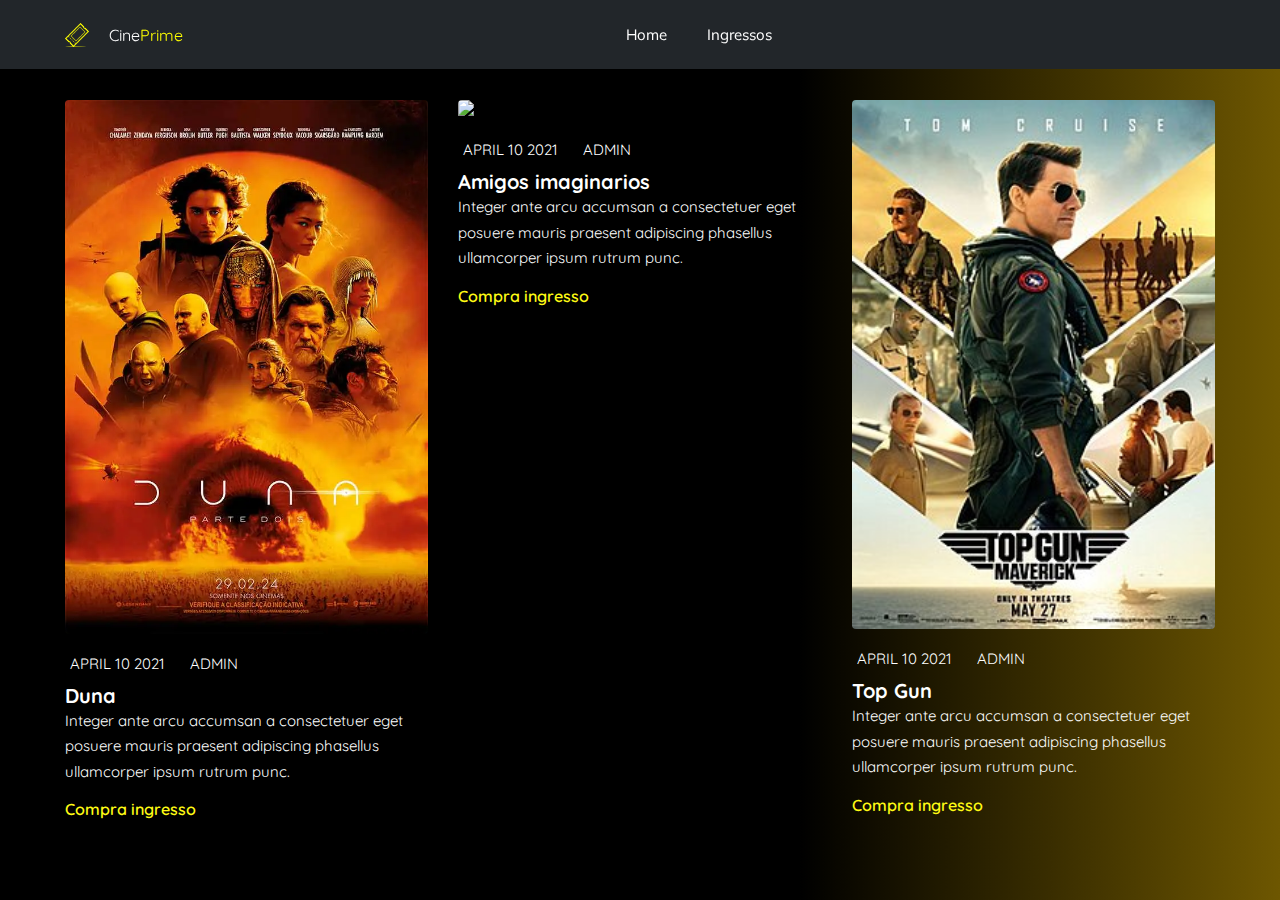
==== index.html @ 6adc110d "Inicio" ====
<!DOCTYPE html>
<html lang="en">

<head>
  <meta charset="UTF-8">
  <meta http-equiv="X-UA-Compatible" content="IE=edge">
  <meta name="viewport" content="width=device-width, initial-scale=1.0">
  <title>Cine Prime</title>
  <link rel="shortcut icon" href="./favicon.svg" type="image/svg+xml">
  <link rel="stylesheet" href="./css/style.css">
  <link rel="preconnect" href="https://fonts.googleapis.com">
  <link rel="preconnect" href="https://fonts.gstatic.com" crossorigin>
  <link
    href="https://fonts.googleapis.com/css2?family=Mulish:wght@600;700;900&family=Quicksand:wght@400;500;600;700&display=swap"
    rel="stylesheet">
</head>

<body>
  <header class="header" data-header>
    <div class="container">

      <a href="./index.html" class="logo"> 
        <img src="./img/logo 1.png" alt="Cine Prime"> 
        <span class="branco">Cine</span>   <span class="yellow"> Prime</span>
    </a>
    
    

      <button class="menu-toggle-btn" data-nav-toggle-btn>
        <ion-icon name="menu-outline"></ion-icon>
      </button>

      <nav class="navbar">
        <ul class="navbar-list">
          <li>
            <a href="#hero" class="navbar-link">Home</a>
          </li>

          <li>
            <a href="#" class="navbar-link">Ingressos</a>
          </li>
        </ul>
      </nav>

    </div>
  </header>
      <section class="blog" id="blog">
        <div class="container">

          <h2 class="h2 section-title"></h2>


          <ul class="blog-list">

            <li>
              <div class="blog-card">

                <figure class="blog-banner">
                  <img src="./img/duna.png" alt="Best Traveling Place">
                </figure>

                <div class="blog-meta">

                  <span>
                    <ion-icon name="calendar-outline"></ion-icon>

                    <time datetime="2021-04-10">april 10 2021</time>
                  </span>

                  <span>
                    <ion-icon name="person-outline"></ion-icon>

                    <p>admin</p>
                  </span>

                </div>

                <h3 class="blog-title">Duna</h3>

                <p class="blog-text">
                  Integer ante arcu accumsan a consectetuer eget posuere mauris praesent adipiscing phasellus
                  ullamcorper ipsum rutrum
                  punc.
                </p>

                <a href="./ingresso.html" class="blog-link-btn">
                  <span>Compra ingresso</span>

                  <ion-icon name="chevron-forward-outline"></ion-icon>
                </a>

              </div>
            </li>

            <li>
              <div class="blog-card">

                <figure class="blog-banner">
                  <img src="./img/amigo imaginario.png" alt="Private Meeting Room">
                </figure>

                <div class="blog-meta">

                  <span>
                    <ion-icon name="calendar-outline"></ion-icon>

                    <time datetime="2021-04-10">april 10 2021</time>
                  </span>

                  <span>
                    <ion-icon name="person-outline"></ion-icon>

                    <p>admin</p>
                  </span>

                </div>

                <h3 class="blog-title">Amigos imaginarios</h3>

                <p class="blog-text">
                  Integer ante arcu accumsan a consectetuer eget posuere mauris praesent adipiscing phasellus
                  ullamcorper ipsum rutrum
                  punc.
                </p>

                <a href="./ingresso.html" class="blog-link-btn">
                  <span>Compra ingresso</span>

                  <ion-icon name="chevron-forward-outline"></ion-icon>
                </a>

              </div>
            </li>

            <li>
              <div class="blog-card">

                <figure class="blog-banner">
                  <img src="./img/top gun.png" alt="The Best Business Ideas">
                </figure>

                <div class="blog-meta">

                  <span>
                    <ion-icon name="calendar-outline"></ion-icon>

                    <time datetime="2021-04-10">april 10 2021</time>
                  </span>

                  <span>
                    <ion-icon name="person-outline"></ion-icon>

                    <p>admin</p>
                  </span>

                </div>

                <h3 class="blog-title">Top Gun</h3>

                <p class="blog-text">
                  Integer ante arcu accumsan a consectetuer eget posuere mauris praesent adipiscing phasellus
                  ullamcorper ipsum rutrum
                  punc.
                </p>

                <a href="./ingresso.html" class="blog-link-btn">
                  <span>Compra ingresso</span>

                  <ion-icon name="chevron-forward-outline"></ion-icon>
                </a>

              </div>
            </li>

          </ul>

        </div>
      </section>


  <script src="./js/app.js"></script>
  <script type="module" src="https://unpkg.com/ionicons@5.5.2/dist/ionicons/ionicons.esm.js"></script>
  <script nomodule src="https://unpkg.com/ionicons@5.5.2/dist/ionicons/ionicons.js"></script>

</body>

</html>
---- css/style.css ----
:root {

    --raisin-black-2: hsl(245, 16%, 16%);
    --majorelle-blue: hsl(59, 100%, 54%);
    --independence: hsl(0, 0%, 100%);
    --eerie-black: hsl(210, 11%, 15%);
    --cool-gray: hsl(0, 0%, 100%);
    --white: hsl(0, 0%, 100%);

  
    --ff-quicksand: "Quicksand", sans-serif;
    --ff-mulish: "Mulish", sans-serif;
  
    --fs-1: 36px;
    --fs-2: 28px;
    --fs-3: 20px;
    --fs-4: 17px;
    --fs-5: 16px;
    --fs-6: 15px;
    --fs-7: 14px;
  
    --fw-500: 500;
    --fw-600: 600;
    --fw-700: 700;
  
   
  
    --transition: 0.25s ease;  
    --section-padding: 80px;
  
  }
  
  *, *::before, *::after {
    margin: 0;
    padding: 0;
    box-sizing: border-box;
  }
  
  li { list-style: none; }
  
  a { text-decoration: none; }
  
  a,
  img,
  span,
  input,
  label,
  button,
  ion-icon,
  textarea { display: block; }
  
  button {
    border: none;
    background: none;
    font: inherit;
    cursor: pointer;
  }
  
  input,
  textarea {
    border: none;
    font: inherit;
    width: 100%;
  }
  
  html {
    font-family: var(--ff-quicksand);
    scroll-behavior: smooth;
  }
  
  body {
    background-image: url('../img/fundo.png');
    background-size: cover; 
}  
  
.logo {
    display: flex;
    align-items: center;
    text-decoration: none; 
}
.logo img {
    margin-right: 20px; 
}
.yellow {
    color: yellow;
}

.branco{
    color: rgb(255, 255, 255);
}
.inline-text {
  display: inline;
}


  .h1,
  .h2,
  .h3 {
    color: var(--independence);
    font-family: var(--ff-mulish);
    line-height: 1.2;
  }
  
  .h1 { font-size: var(--fs-1); }
  
  .h2 { font-size: var(--fs-2); }
  
  .h3 { font-size: var(--fs-3); }
  
  .btn {
    font-size: var(--fs-6);
    font-weight: var(--fw-700);
    padding: 15px 30px;
    border-radius: 4px;
    transition: var(--transition);
  }
  
  .btn:is(:hover, :focus) { transform: translateY(-2px); }
  
  .btn-primary {
    background: var(--majorelle-blue);
    color: var(--white);
  }
  
  .btn-primary:is(:hover, :focus) {
    --majorelle-blue: hsl(61, 67%, 55%);
    box-shadow: 0 3px 10px hsla(245, 67%, 59%, 0.5);
  }
  
  .btn-outline { 
    border: 1px solid var(--majorelle-blue);
    color: var(--majorelle-blue);
  }
  
  .btn-outline:is(:hover, :focus) {
    background: var(--majorelle-blue);
    color: var(--white);
    box-shadow: 0 3px 10px hsla(245, 67%, 59%, 0.5);
  }
  
  .btn-secondary {
    background: hsla(245, 67%, 59%, 0.15);
    color: var(--majorelle-blue);
  }
  
  .section-title { text-align: center; }
  
  .section-text {
    color: var(--cool-gray);
    font-size: var(--fs-6);
    line-height: 1.7;
    text-align: center;
  }
  
  .header {
    position: fixed;
    top: 0;
    left: 0;
    width: 100%;
    background: var(--eerie-black);
    padding-block: 20px;
    box-shadow: 0 1px 2px hsla(0, 0%, 0%, 0);
    height: 65px;
    overflow: hidden;
    transition: 0.5s ease-in-out;
    z-index: 4;
  }
  
  .header.active { height: 330px; }
  
  .header .container {
    display: flex;
    justify-content: space-between;
    align-items: center;
  }
  
  .menu-toggle-btn { font-size: 25px; }
  
  .navbar {
    position: absolute;
    width: 100%;
    top: 64px;
    left: 0;
    padding-inline: 30px;
    visibility: hidden;
    opacity: 0;
    transition: 0.5s ease-in-out;
  }
  
  .header.active .navbar {
    visibility: visible;
    opacity: 1;
  }
  
  .navbar-link,
  .header-action-link {
    color: var(--cool-gray);
    font-size: var(--fs-6);
    font-family: var(--ff-mulish);
    padding-block: 8px;
  }
  
  :is(.navbar-link, .header-action-link):is(:hover, :focus) { color: var(--majorelle-blue); }
  
  .blog { padding-block: var(--section-padding); }
  
  .blog .section-title { margin-bottom: 20px; }
  
  .blog .section-text { margin-bottom: 40px; }
  
  .blog-list {
    display: grid;
    gap: 30px;
  }
  
  .blog-banner { margin-bottom: 20px; }
  
  .blog-banner img {
    width: 100%;
    height: 100%;
    object-fit: cover;
    border-radius: 4px;
  }
  
  .blog-meta {
    display: flex;
    justify-content: flex-start;
    align-items: center;
    gap: 20px;
    font-size: var(--fs-6);
    text-transform: uppercase;
    color: var(--cool-gray);
    margin-bottom: 10px;
  }
  
  .blog-meta span {
    display: flex;
    align-items: center;
    gap: 5px;
  }
  
  .blog-title {
    font-size: var(--fs-3);
    color: var(--independence);
  }
  
  .blog-text {
    color: var(--cool-gray);
    font-size: var(--fs-6);
    line-height: 1.7;
    margin-bottom: 15px;
  }
  
  .blog-link-btn {
    display: flex;
    align-items: center;
    gap: 5px;
    color: var(--majorelle-blue);
    font-weight: var(--fw-600);
  }
  
  .blog-link-btn:is(:hover, :focus) { color: var(--sapphire); }
  
    
  @media (min-width: 450px) {
  
    .hero-form { position: relative; }
  
    .email-field {
      margin-bottom: 0;
      padding-right: 155px;
    }
  
    .hero .btn-primary {
      position: absolute;
      top: 5px;
      right: 5px;
      padding-block: 12.5px;
    }
    
  }
  
  @media (min-width: 576px) {
  
    :root {
      --fs-1: 52px;
    }
  
    .container {
      max-width: 525px;
      margin-inline: auto;
    }
  
    .section-text {
      max-width: 460px;
      margin-inline: auto;
      margin-bottom: 80px;
    }
  
  }
 
  
  @media (min-width: 768px) {
  
  
    .container { max-width: 720px; }
  
    .section-text { max-width: 645px; }
  
    .hero :is(.hero-text, .form-text, .hero-form) { max-width: 520px; }
  
    .hero-banner {
      max-width: 600px;
      margin-inline: auto;
    }
  
    .about-list { grid-template-columns: 1fr 1fr; }
  
    .contact-form .wrapper-flex {
      display: flex;
      gap: 30px;
    }
  
    .wrapper-flex .input-wrapper { width: 50%; }
  
    .footer-link-box { grid-template-columns: repeat(3, 1fr); }
  
  }
  
  
  @media (min-width: 992px) {
  
    .container { max-width: 950px; }
  
    .section-text { max-width: 450px; }
  
    .header {
      overflow: visible;
      padding-block: 0;
      height: unset;
    }
  
    .header.active { height: unset; }
  
    .menu-toggle-btn { display: none; }
  
    .navbar {
      position: static;
      visibility: visible;
      opacity: 1;
      display: flex;
      justify-content: space-between;
      align-items: center;
      padding-inline: 0;
    }
  
    .navbar-list {
      display: flex;
      justify-content: center;
      align-items: center;
      width: max-content;
      gap: 40px;
      margin-inline: auto;
    }
  
    .header-actions {
      display: flex;
      align-items: center;
      gap: 40px;
    }
  
    .navbar-link,
    .header-action-link { padding-block: 25px; }
    .hero .container {
      display: grid;
      grid-template-columns: 4fr 5fr;
      align-items: center;
      gap: 60px;
    }
  
    .hero-content { margin-bottom: 0; }
  
    .about .container {
      display: flex;
      align-items: center;
      gap: 50px;
    }
  
    .about-content {
      margin-bottom: 0;
      width: 40%;
    }
  
    .about-list {
      gap: 30px;
      padding-bottom: 50px;
    }
  
    .about-list li:nth-child(odd) { transform: translateY(50px); }
  
    .features-wrapper {
      display: grid !important;
      grid-template-columns: 1fr 1fr;
      align-items: center;
      gap: 90px;
    }
  
    .features-wrapper:not(:last-child) { margin-bottom: 100px; }
  
    .features-wrapper:last-child .features-banner {
      grid-column: 2 / 3;
      grid-row: 1 / 2;
    }
  
    .blog-list { grid-template-columns: repeat(3, 1fr); }
  
    .blog .section-text { margin-bottom: 50px; }
  
    .contact-wrapper {
      display: grid;
      grid-template-columns: 3fr 2fr;
      gap: 80px;
      align-items: center;
    }
  
    .contact-form { margin-bottom: 0; }
  
  
  
   
    .footer-top .container {
      display: flex;
      justify-content: space-between;
      align-items: flex-start;
      gap: 50px;
    }
  
    .footer-brand {
      margin-bottom: 0;
      max-width: 300px;
    }
  
    .footer-list { width: 140px; }
  
  }
  
  
  @media (min-width: 1200px) {
  

    .container { max-width: 1150px; }
  
    .footer-link-box { margin-right: 40px; }
  
    .footer-list { width: 170px; }
  
  }
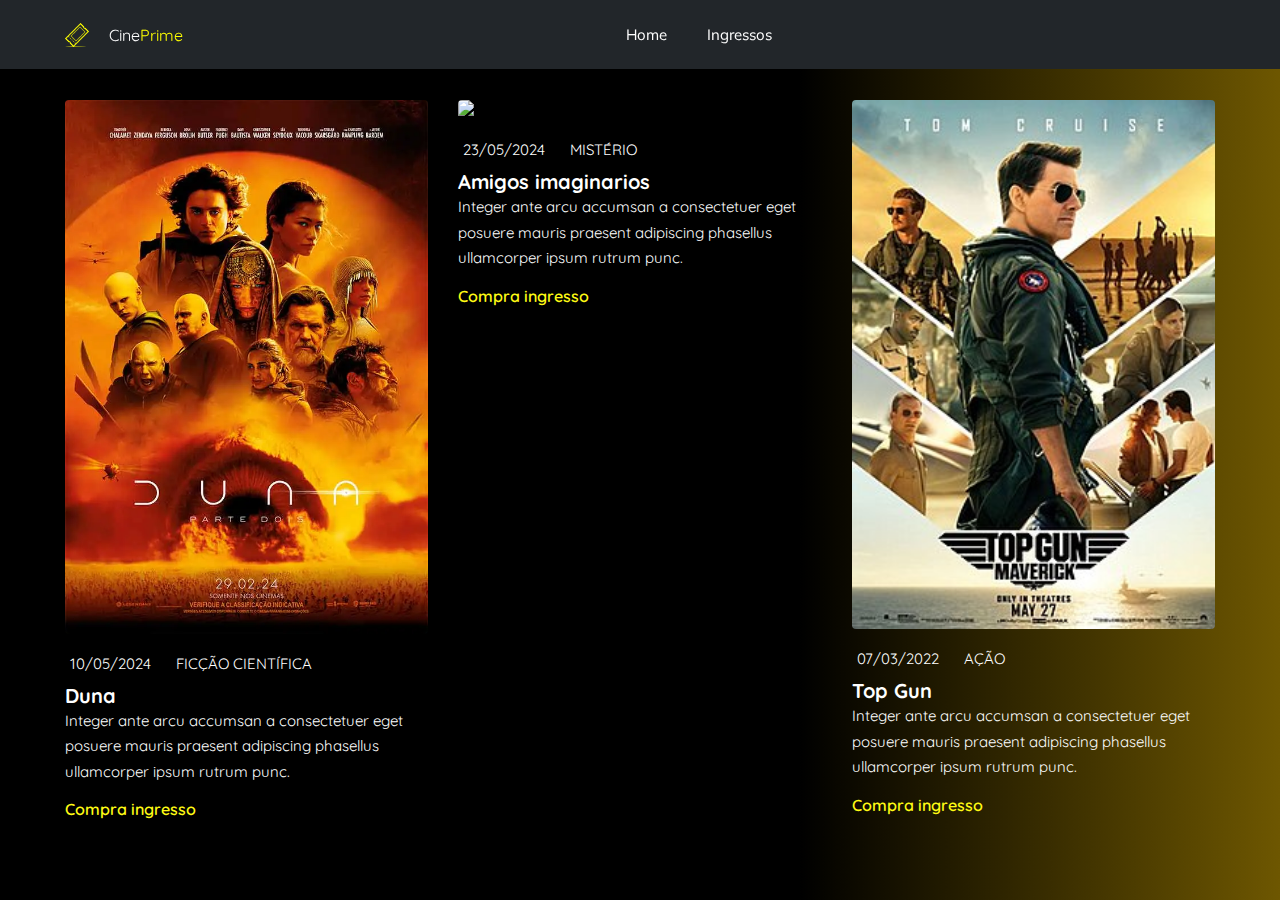
==== commit 257cf95b: "Atualizado" ====
--- a/index.html
+++ b/index.html
@@ -33,11 +33,11 @@
       <nav class="navbar">
         <ul class="navbar-list">
           <li>
-            <a href="#hero" class="navbar-link">Home</a>
+            <a href="./index.html" class="navbar-link">Home</a>
           </li>
 
           <li>
-            <a href="#" class="navbar-link">Ingressos</a>
+            <a href="./horario.html" class="navbar-link">Ingressos</a>
           </li>
         </ul>
       </nav>
@@ -64,13 +64,13 @@
                   <span>
                     <ion-icon name="calendar-outline"></ion-icon>
 
-                    <time datetime="2021-04-10">april 10 2021</time>
+                    <time datetime="2021-04-10">10/05/2024</time>
                   </span>
 
                   <span>
                     <ion-icon name="person-outline"></ion-icon>
 
-                    <p>admin</p>
+                    <p>Ficção científica</p>
                   </span>
 
                 </div>
@@ -83,7 +83,7 @@
                   punc.
                 </p>
 
-                <a href="./ingresso.html" class="blog-link-btn">
+                <a href="./horario.html" class="blog-link-btn">
                   <span>Compra ingresso</span>
 
                   <ion-icon name="chevron-forward-outline"></ion-icon>
@@ -104,13 +104,13 @@
                   <span>
                     <ion-icon name="calendar-outline"></ion-icon>
 
-                    <time datetime="2021-04-10">april 10 2021</time>
+                    <time datetime="2021-04-10">23/05/2024</time>
                   </span>
 
                   <span>
                     <ion-icon name="person-outline"></ion-icon>
 
-                    <p>admin</p>
+                    <p>Mistério</p>
                   </span>
 
                 </div>
@@ -123,7 +123,7 @@
                   punc.
                 </p>
 
-                <a href="./ingresso.html" class="blog-link-btn">
+                <a href="./horario.html" class="blog-link-btn">
                   <span>Compra ingresso</span>
 
                   <ion-icon name="chevron-forward-outline"></ion-icon>
@@ -144,13 +144,13 @@
                   <span>
                     <ion-icon name="calendar-outline"></ion-icon>
 
-                    <time datetime="2021-04-10">april 10 2021</time>
+                    <time datetime="2021-04-10">07/03/2022</time>
                   </span>
 
                   <span>
                     <ion-icon name="person-outline"></ion-icon>
 
-                    <p>admin</p>
+                    <p>Ação</p>
                   </span>
 
                 </div>
@@ -163,7 +163,7 @@
                   punc.
                 </p>
 
-                <a href="./ingresso.html" class="blog-link-btn">
+                <a href="./horario.html" class="blog-link-btn">
                   <span>Compra ingresso</span>
 
                   <ion-icon name="chevron-forward-outline"></ion-icon>
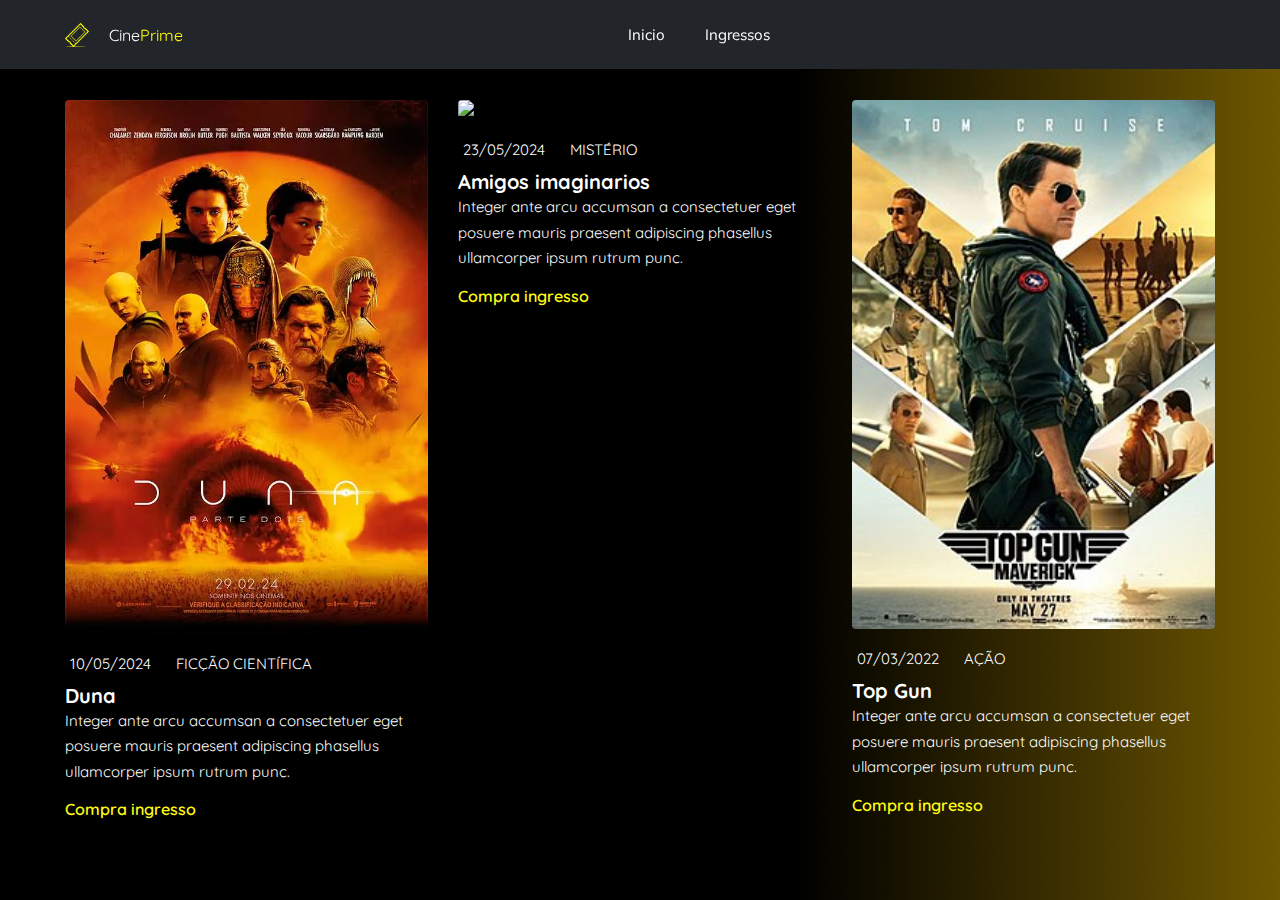
==== commit 0825c998: "atualiazacao parte 02" ====
--- a/index.html
+++ b/index.html
@@ -33,7 +33,7 @@
       <nav class="navbar">
         <ul class="navbar-list">
           <li>
-            <a href="./index.html" class="navbar-link">Home</a>
+            <a href="./index.html" class="navbar-link">Inicio</a>
           </li>
 
           <li>
